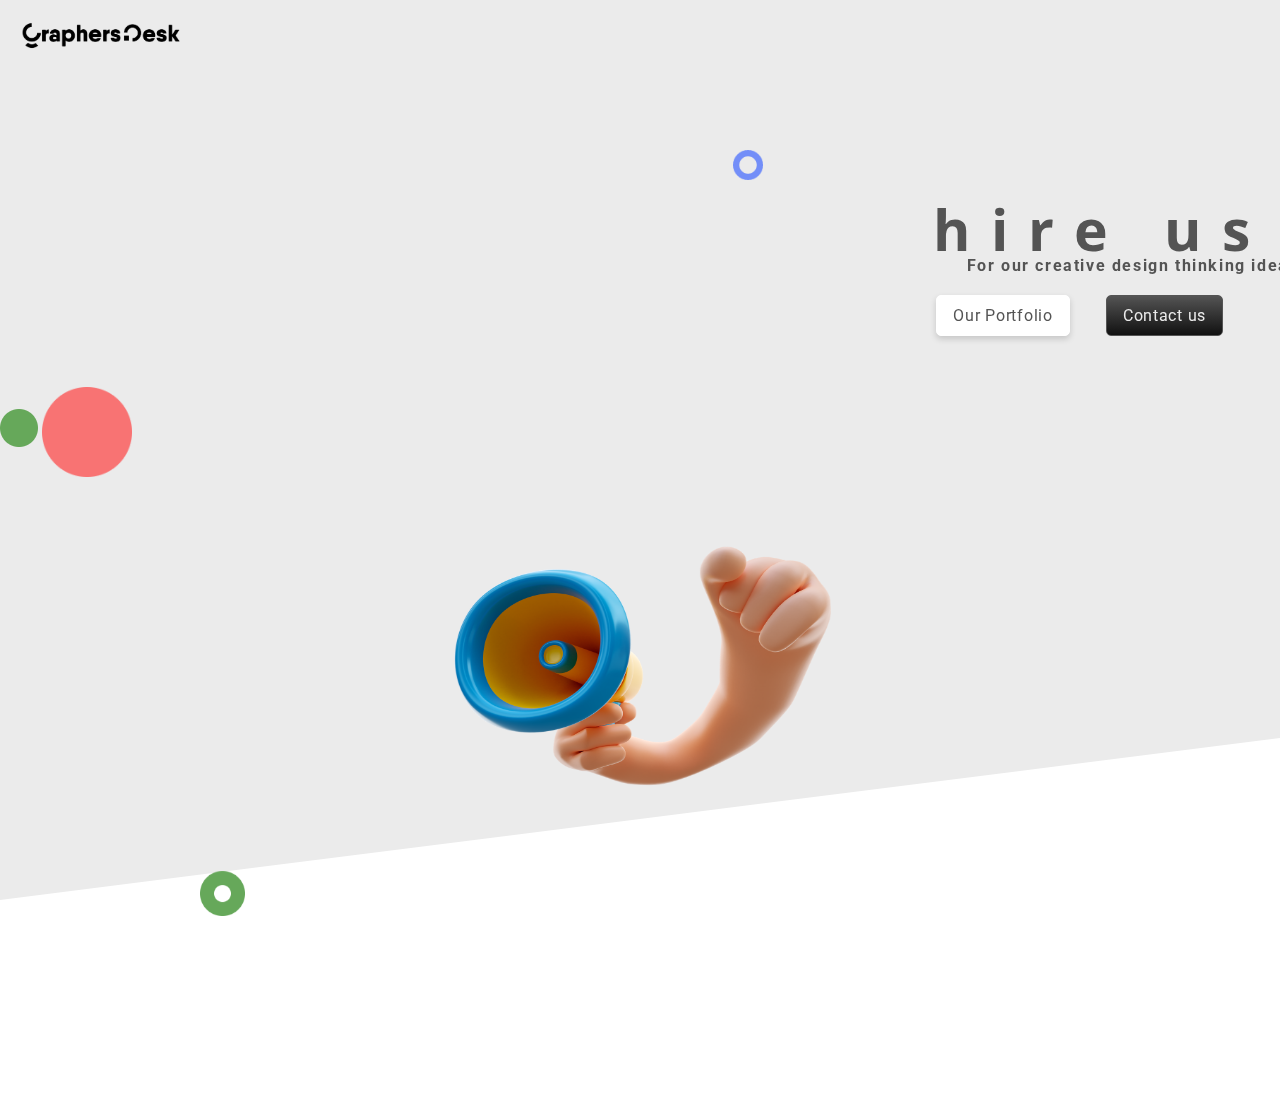
==== home page/index.html @ 50347dc6 "second commit" ====
<!DOCTYPE html>
<html lang="en">

<head>
  <meta charset="UTF-8">
  <meta http-equiv="X-UA-Compatible" content="IE=edge">
  <meta name="viewport" content="width=device-width, initial-scale=1.0, shrink-to-fit=no">
  <!-- Bootstrap CSS -->
  <link href="https://cdn.jsdelivr.net/npm/bootstrap@5.0.2/dist/css/bootstrap.min.css" rel="stylesheet"
    integrity="sha384-EVSTQN3/azprG1Anm3QDgpJLIm9Nao0Yz1ztcQTwFspd3yD65VohhpuuCOmLASjC" crossorigin="anonymous">

  <!-- AOS Cdn link -->

  <link rel="stylesheet" href="https://unpkg.com/aos@next/dist/aos.css" />
  <!-- custom css -->
  <link rel="stylesheet" href="style.css">
  <title>Document</title>
</head>

<body>
  <section id="banner" class="banner_class">
    <div class="container-fluid margin-logo" data-aos="flip-down" data-aos-delay="1000">
      <div class="row ">
        <div class="col grapherdesklogo">
          <img src="images/graphersdesk-logo-v1-TEXT.png" alt="graphersdesk-logo">
        </div>
      </div>
    </div>
    <div class="container-fluid" data-aos="zoom-out-up">
      <div class="row">
        <div class="col-md-6 order-md-1  t">
          <div class=" Ellipse">
            <img class="image-Ellipse" src="images/Ellipse 19.png" alt="images/Ellipse">
          </div>
          <div class="hire">
            <h2 class="text-uppercase content-1 ">hire us</h2>
          </div>
          <br>
          <div class="creative">
            <h4 class="content-2 hire">For our creative design thinking ideas.</h4>
          </div>
          <div class="main-btn ">
            <a class="main-btn-1" href="#">our portfolio</a>
            <a class="main-btn-2" href="#">Contact us</a>
          </div>
        </div>
        <div class="col-md-6 order-md-2  t">
          <div class="row">
            <div class="col-md-3">
              <img class="Ellipse-17" src="images/Ellipse 17.png" alt="images/Ellipse 17">
              <img class="Ellipse-9" src="images/Ellipse 9.png" alt="images/Ellipse 9">
            </div>
            <div class="col-md-6 megaphone" data-aos="fade-left" data-aos-delay="1000">
              <img class="image-megaphone" src="images/hand-with-megaphone@2x.png" alt="">
            </div>
            <div class="col-md-3 ">
              <div class="image-Group-8">
                <img class="group-8" src="images/Group 8@2x.png" alt="images/Group ">
              </div>
              <div class="image-Ellipse-13">
                <img class="Ellipse-131" src="images/Ellipse 13@2x.png" alt="">
              </div>
            </div>
          </div>
        </div>
      </div>
    </div>
    </div>
    </div>
    <div class="container-fluid">
      <div class="row">
        <div class="col-md-3 ">
          <div class="images-group-10">
            <img class="group-10" src="images/Group 10@2x.png" alt="">
            <!-- <img class="Ellipse-13" src="images/Ellipse 13.png" alt=""> -->
          </div>
        </div>
      </div>
    </div>
    <!-- <div class="slantdiv"></div> -->
  </section>

  <section class="setting">
    <img class="Ellipse-13" src="images/Ellipse 13.png" alt="">
  </section>


  <!-- Bootstrap Bundle with Popper -->
  <script src="https://cdn.jsdelivr.net/npm/bootstrap@5.0.2/dist/js/bootstrap.bundle.min.js"
    integrity="sha384-MrcW6ZMFYlzcLA8Nl+NtUVF0sA7MsXsP1UyJoMp4YLEuNSfAP+JcXn/tWtIaxVXM"
    crossorigin="anonymous"></script>

  <script src="https://unpkg.com/aos@next/dist/aos.js"></script>



  <script>
    AOS.init({
      offset: 120,
      delay: 0,
      duration: 1000,
      easing: 'ease',
      once: false,
      mirror: false,
      anchorPlacement: 'top-bottom',
    });
  </script>

</body>

</html>
---- home page/style.css ----
@import url('https://fonts.googleapis.com/css2?family=Open+Sans:wght@800&family=Orelega+One&display=swap');
@import url('https://fonts.googleapis.com/css2?family=Roboto&display=swap');

* {
  margin: 0;
  padding: 0;
  box-sizing: border-box;

}

#banner {
  background-color: #EBEBEB;
  width: 100%;
  height: 100vh;
  position: relative;
  clip-path: polygon(100% 0%, 100% 82%, 0 100%, 0 100%, 0 0);
}

/* for logo starts */
.grapherdesklogo {
  display: flex;
  justify-content: center;
  width: 200px;
  height: 69px;
}

.margin-logo {
  margin-bottom: 50px;
}

/* for logo ends */
.t {
  padding-top: 31px;

}

/* images css starts */

.Ellipse {
  display: flex;
  justify-content: center;
  position: relative;
  left: 108px;
}

.image-Ellipse {
  width: 30px;
  height: 30px;

}

.image-Group-8 {
  display: flex;
  justify-content: end;
  position: relative;
  left: 10px;
  bottom: 50px;
}

.group-8 {
  width: 91px;
  height: 81px;
}

.Ellipse-17 {
  width: 38px;
  height: 38px;
  position: relative;
  bottom: 30px;
}

.Ellipse-9 {
  width: 90px;
  height: 90px;
}

.megaphone {
  display: flex;
  justify-content: center;
}

.image-megaphone {
  width: 391px;
  height: 343px;
}

.Ellipse-131 {
  width: 30px;
  height: 30px;
}

.image-Ellipse-13 {
  display: flex;
  justify-content: end;
  position: relative;
  top: 166px;
  left: 17px;
}

.group-10 {
  width: 120px;
  height: 81px;
}

.images-group-10 {
  display: flex;
  justify-content: space-between;
  position: relative;
  right: 10px;
}

.Ellipse-13 {
  width: 45x;
  height: 45px;
  position: relative;
  top: 50px;

}

.setting {
  position: absolute;
  bottom: 30px;
  left: 200px;
}

/* image css ends */
.content-1 {
  font-weight: bolder;
  font-size: 57px;
  color: #545454;
  letter-spacing: 20.4px;
  font-family: 'Open Sans', sans-serif;
  padding: 10px;

}

.hire,
.creative {
  display: flex;
  justify-content: end;
  align-items: center;
}

.content-2 {
  letter-spacing: 1.6px;
  color: #545454;
  position: relative;
  bottom: 40px;
  left: 25px;
  font-family: 'Roboto', sans-serif;

}

.main-btn {
  display: flex;
  justify-content: end;
  position: relative;
  right: 57px;
  bottom: 20px;
}

.main-btn-1 {
  position: relative;
  right: 7px;
  text-transform: capitalize;
  border: 1px solid white;
  letter-spacing: 0.72px;
  padding: 10px 16px;
  text-decoration: none;
  background-color: #FFFFFF;
  color: #545454;
  font-family: 'Roboto', sans-serif;
  margin-right: 29px;
  border-radius: 5px;
  box-shadow: #00000029 0px 3px 6px;
}

.main-btn-2 {
  border: 1px solid #545454;
  letter-spacing: 0.72px;
  padding: 10px 16px;
  text-decoration: none;
  background-image: linear-gradient(#545454, #111111);
  color: #EBEBEB;
  border-radius: 5px;
  font-family: 'Roboto', sans-serif;
}

.main-btn-1:hover {
  color: #545454;
}

.main-btn-2:hover {
  color: #EBEBEB;
}

/* .slantdiv {
  width: 100%;
  height: 100vh;
  position: absolute;
  background-color: #EBEBEB;
  top: 0;
  left: 0;
  background-color: black; 
  transform: skewY(-7deg);
  transform-origin: top right;
  z-index: -1;
} */
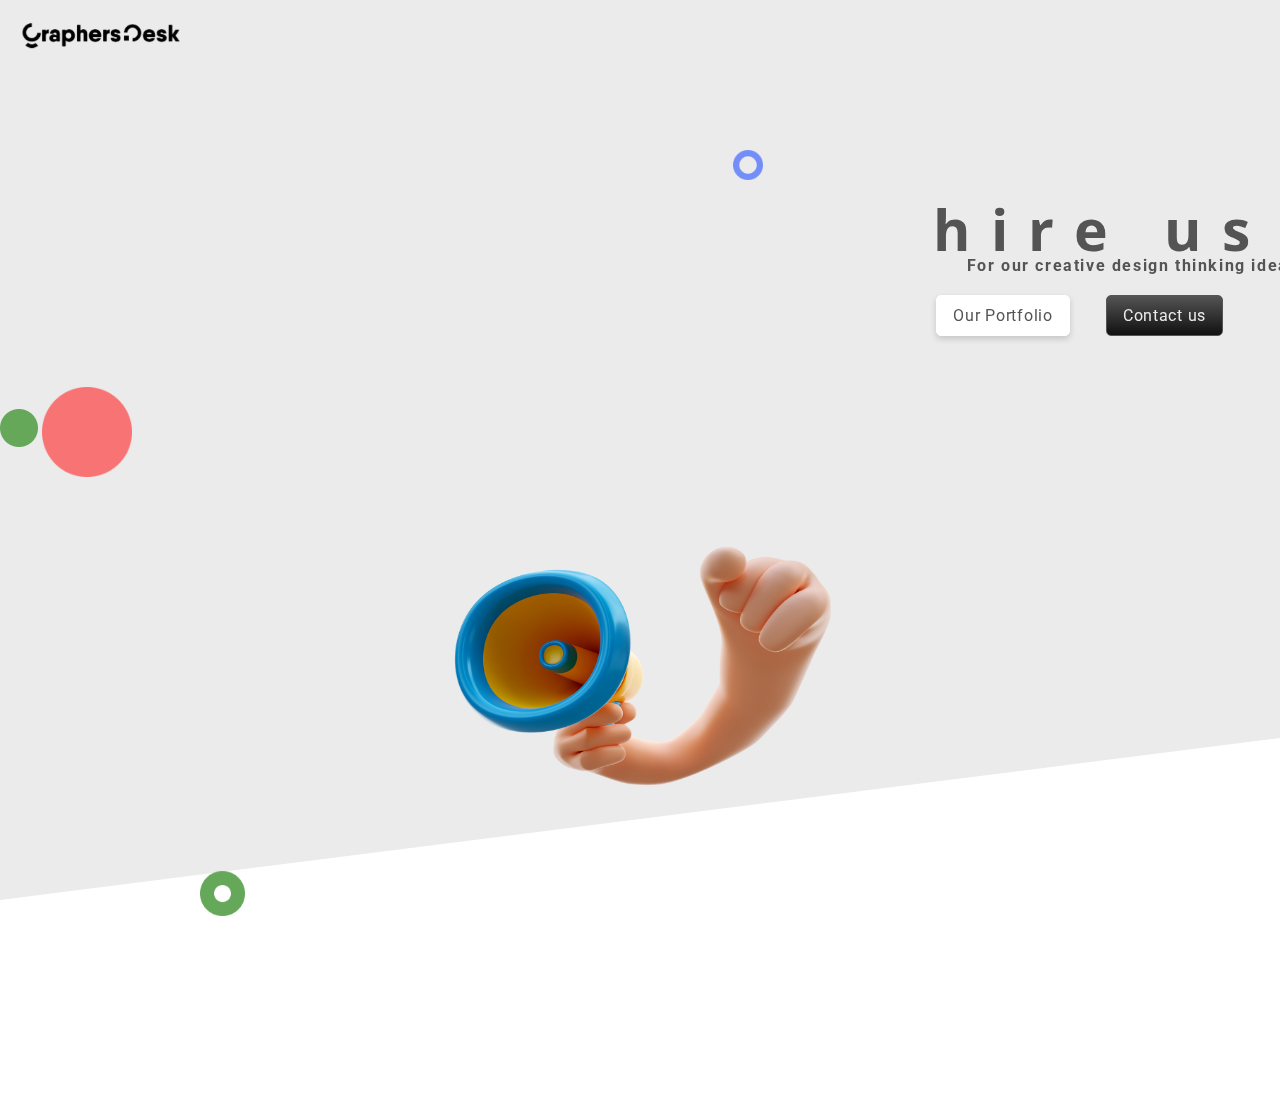
==== commit 7937df75: "for responsiveness" ====
--- a/home page/index.html
+++ b/home page/index.html
@@ -14,6 +14,7 @@
   <link rel="stylesheet" href="https://unpkg.com/aos@next/dist/aos.css" />
   <!-- custom css -->
   <link rel="stylesheet" href="style.css">
+
   <title>Document</title>
 </head>
 
@@ -29,17 +30,17 @@
     <div class="container-fluid" data-aos="zoom-out-up">
       <div class="row">
         <div class="col-md-6 order-md-1  t">
-          <div class=" Ellipse">
+          <div class=" Ellipse media-1">
             <img class="image-Ellipse" src="images/Ellipse 19.png" alt="images/Ellipse">
           </div>
-          <div class="hire">
+          <div class="hire media-1">
             <h2 class="text-uppercase content-1 ">hire us</h2>
           </div>
           <br>
-          <div class="creative">
+          <div class="creative media-1">
             <h4 class="content-2 hire">For our creative design thinking ideas.</h4>
           </div>
-          <div class="main-btn ">
+          <div class="main-btn media-1 ">
             <a class="main-btn-1" href="#">our portfolio</a>
             <a class="main-btn-2" href="#">Contact us</a>
           </div>
@@ -84,6 +85,52 @@
     <img class="Ellipse-13" src="images/Ellipse 13.png" alt="">
   </section>
 
+  <!-- for responsiveness -->
+
+  <section id="respo">
+    <div class="container-fluid margin-logo" data-aos="flip-down" data-aos-delay="1000">
+      <div class="row ">
+        <div class="col-12 grapherdesklogo-1">
+          <img class="img-fluid" src="images/graphersdesk-logo-v1-TEXT.png" alt="graphersdesk-logo">
+        </div>
+      </div>
+    </div>
+
+
+    <div class="container-fluid" data-aos="zoom-out-up">
+      <div class="row">
+        <div class="col-12 t">
+          <div class=" media-2">
+            <img class="image-Ellips img-fluid" src="images/Ellipse 19.png" alt="images/Ellipse">
+          </div>
+          <div class="media-1">
+            <h2 class="hir">HIRE US</h2>
+          </div>
+          <br>
+          <div class="media-1">
+            <h4 class="creativ">For our creative design thinking ideas.</h4>
+          </div>
+
+
+          <div class="media-1  mt-3">
+            <a class="main-btn-3 text-nowrap" href="#">our portfolio</a>
+            <a class="main-btn-4 text-nowrap" href="#">Contact us</a>
+          </div>
+        </div>
+      </div>
+    </div>
+    <div class="container-fluid media-1" data-aos="zoom-out-up">
+      <div class="row">
+        <div class="col-12">
+          <img class=" img-fluid" src="images/hand-with-megaphone@2x.png" alt="">
+        </div>
+      </div>
+    </div>
+
+  </section>
+
+
+
 
   <!-- Bootstrap Bundle with Popper -->
   <script src="https://cdn.jsdelivr.net/npm/bootstrap@5.0.2/dist/js/bootstrap.bundle.min.js"
@@ -91,7 +138,6 @@
     crossorigin="anonymous"></script>
 
   <script src="https://unpkg.com/aos@next/dist/aos.js"></script>
-
 
 
   <script>
@@ -104,7 +150,9 @@
       mirror: false,
       anchorPlacement: 'top-bottom',
     });
+
   </script>
+
 
 </body>
 
--- a/home page/style.css
+++ b/home page/style.css
@@ -205,4 +205,107 @@
   transform: skewY(-7deg);
   transform-origin: top right;
   z-index: -1;
-} */ +} */
+
+
+/* for hiding mobile view in bigger screen starts */
+@media only screen and (min-width: 1281px) {
+  #respo {
+    display: none;
+  }
+}
+
+@media only screen and (min-width: 768px) {
+  #respo {
+    display: none;
+  }
+}
+
+@media only screen and (min-width: 1024px) {
+  #respo {
+    display: none;
+  }
+}
+
+/* for hiding mobile view in bigger screen ends */
+@media only screen and (max-width: 768px) {
+  #banner {
+    display: none;
+  }
+
+  .setting {
+    display: none;
+  }
+
+  #respo {
+    background-color: #EBEBEB;
+    width: 100%;
+    height: 100vh;
+  }
+
+  .image-Ellips {
+    width: 10vw;
+  }
+
+  .media-2 {
+    display: flex;
+    justify-content: end;
+  }
+
+  .grapherdesklogo-1 {
+    display: flex;
+    justify-content: center;
+    height: 69px;
+  }
+
+  .media-1 {
+    display: flex;
+    justify-content: center;
+  }
+
+  .hir {
+    font-size: 10vw;
+    font-weight: bolder;
+    color: #545454;
+    font-family: 'Open Sans', sans-serif;
+    /* padding: 10px; */
+  }
+
+  .creativ {
+    font-size: 5vw;
+    color: #545454;
+    font-family: 'Roboto', sans-serif;
+  }
+.main-btn-3{
+  text-transform: capitalize;
+  border: 1px solid white;
+  letter-spacing: 0.72px;
+  padding: 10px 16px;
+  text-decoration: none;
+  background-color: #FFFFFF;
+  color: #545454;
+  font-family: 'Roboto', sans-serif;
+  /* margin-right: 29px;*/
+  border-radius: 5px; 
+  box-shadow: #00000029 0px 3px 6px;
+  font-size: 5vw;
+}
+.main-btn-4{
+  border: 1px solid #545454;
+  letter-spacing: 0.72px;
+  padding: 10px 16px;
+  text-decoration: none;
+  background-image: linear-gradient(#545454, #111111);
+  color: #EBEBEB;
+  border-radius: 5px;
+  font-family: 'Roboto', sans-serif;
+  font-size: 5vw;
+}
+.main-btn-3:hover {
+  color: #545454;
+}
+
+.main-btn-4:hover {
+  color: #EBEBEB;
+}
+}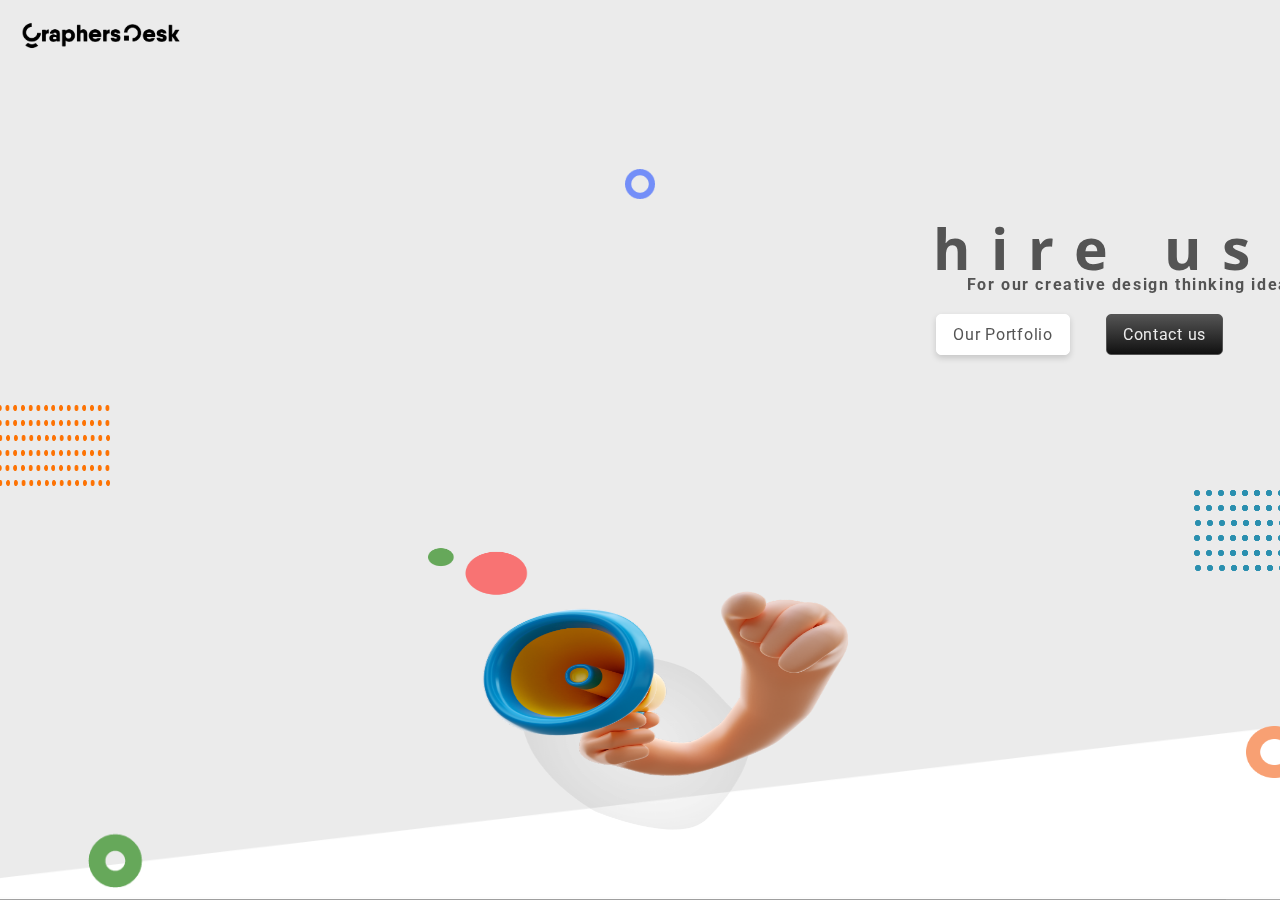
==== commit cca5b562: "error fixing" ====
--- a/home page/index.html
+++ b/home page/index.html
@@ -22,114 +22,164 @@
   <section id="banner" class="banner_class">
     <div class="container-fluid margin-logo" data-aos="flip-down" data-aos-delay="1000">
       <div class="row ">
-        <div class="col grapherdesklogo">
+        <div class="col grapherdesklogo bor">
           <img src="images/graphersdesk-logo-v1-TEXT.png" alt="graphersdesk-logo">
         </div>
       </div>
     </div>
     <div class="container-fluid" data-aos="zoom-out-up">
-      <div class="row">
-        <div class="col-md-6 order-md-1  t">
-          <div class=" Ellipse media-1">
-            <img class="image-Ellipse" src="images/Ellipse 19.png" alt="images/Ellipse">
-          </div>
-          <div class="hire media-1">
-            <h2 class="text-uppercase content-1 ">hire us</h2>
-          </div>
-          <br>
-          <div class="creative media-1">
-            <h4 class="content-2 hire">For our creative design thinking ideas.</h4>
-          </div>
-          <div class="main-btn media-1 ">
-            <a class="main-btn-1" href="#">our portfolio</a>
-            <a class="main-btn-2" href="#">Contact us</a>
-          </div>
-        </div>
-        <div class="col-md-6 order-md-2  t">
-          <div class="row">
-            <div class="col-md-3">
-              <img class="Ellipse-17" src="images/Ellipse 17.png" alt="images/Ellipse 17">
-              <img class="Ellipse-9" src="images/Ellipse 9.png" alt="images/Ellipse 9">
-            </div>
-            <div class="col-md-6 megaphone" data-aos="fade-left" data-aos-delay="1000">
-              <img class="image-megaphone" src="images/hand-with-megaphone@2x.png" alt="">
-            </div>
-            <div class="col-md-3 ">
+      <div class="row bb">
+        <div class="col-sm-7 bor">
+          <div class="row">
+            <div class="col-sm-6 margin bor">
+            </div>
+            <div class="col-sm-6 margin bor">
+              <div class=" Ellipse media-1">
+                <img class="image-Ellipse img-fluid" src="images/Ellipse 19.png" alt="images/Ellipse">
+              </div>
+            </div>
+          </div>
+          
+          <div class="row">
+            <div class="col-sm-12 bor">
+              <div class="media-10">
+                <div class="hire media-1">
+                  <h2 class="text-uppercase content-1 ">hire us</h2>
+                </div>
+              </div>
+              <br>
+              <div class="media-10">
+                <div class="creative media-1">
+                  <h4 class="content-2 hire">For our creative design thinking ideas.</h4>
+                </div>
+              </div>
+              <div class="media-10">
+                <div class="main-btn media-1 ">
+                  <a class="main-btn-1" href="#">our portfolio</a>
+                  <a class="main-btn-2" href="#">Contact us</a>
+                </div>
+              </div>
+            </div>
+          </div>
+          <div class="row">
+            <div class="col-sm-12 images-group-10">
+              <img class="group-10" src="images/Group 10@2x.png" alt="">
+            </div>
+          </div>
+        </div>
+        <div class="col-sm-5  bor">
+          <div class="row">
+            <div class="col-12 bor">
               <div class="image-Group-8">
-                <img class="group-8" src="images/Group 8@2x.png" alt="images/Group ">
-              </div>
+                <img class="group-8 img-fluid" src="images/Group 8.png" alt="images/Group ">
+              </div>
+            </div>
+          </div>
+          <div class="row">
+            <div class="col-12 bor">
+              <div class="megaphone " data-aos="fade-left" data-aos-delay="1000">
+                <img class="image-megaphone img-fluid" src="images/Group 109@2x.png" alt="">
+              </div>
+            </div>
+          </div>
+          <div class="row">
+            <div class="col-12 bor">
               <div class="image-Ellipse-13">
-                <img class="Ellipse-131" src="images/Ellipse 13@2x.png" alt="">
-              </div>
-            </div>
-          </div>
-        </div>
-      </div>
-    </div>
-    </div>
-    </div>
-    <div class="container-fluid">
-      <div class="row">
-        <div class="col-md-3 ">
-          <div class="images-group-10">
-            <img class="group-10" src="images/Group 10@2x.png" alt="">
-            <!-- <img class="Ellipse-13" src="images/Ellipse 13.png" alt=""> -->
-          </div>
-        </div>
-      </div>
-    </div>
-    <!-- <div class="slantdiv"></div> -->
+                <img class="Ellipse-131 img-fluid" src="images/Ellipse 11@2x.png" alt="">
+              </div>
+            </div>
+          </div>
+        </div>
+      </div>
+    </div>
+    <div class="container-fluid" >
+      <div class="row bor">
+        <div class="col-12">
+          <!-- <img class="img-fluid-1" src="images\Path 1@2x66.png" alt="images/Path"> -->
+        </div>
+      </div>
+    </div>
+
   </section>
 
-  <section class="setting">
-    <img class="Ellipse-13" src="images/Ellipse 13.png" alt="">
-  </section>
+
 
   <!-- for responsiveness -->
 
   <section id="respo">
-    <div class="container-fluid margin-logo" data-aos="flip-down" data-aos-delay="1000">
+
+    <!-- graphers logo -->
+    <div class="container-fluid margin-logo" data-aos="flip-down" data-aos-delay="400">
       <div class="row ">
         <div class="col-12 grapherdesklogo-1">
           <img class="img-fluid" src="images/graphersdesk-logo-v1-TEXT.png" alt="graphersdesk-logo">
         </div>
       </div>
     </div>
-
-
+    <!-- logo ends -->
+
+    <div class="container-fluid blue-circle" data-aos="zoom-out-up">
+      <div class="row">
+        <div class="col-6 media-2">
+          <img class="image-Ellips img-fluid" src="images/Ellipse 19.png" alt="images/Ellipse">
+        </div>
+        <div class="col-6 media-1">
+          <img class="grou-8" src="images/Group 8@22x.png" alt="">
+        </div>
+      </div>
+    </div>
+    <div class="container-fluid mt-3" data-aos="zoom-out-up">
+      <div class="row">
+        <div class="col-12">
+          <div class="media-3">
+            <h2 class="hir">HIRE US</h2>
+          </div>
+          <div class="media-3">
+            <h4 class="creativ">For our creative design thinking ideas.</h4>
+          </div>
+        </div>
+      </div>
+    </div>
     <div class="container-fluid" data-aos="zoom-out-up">
       <div class="row">
-        <div class="col-12 t">
-          <div class=" media-2">
-            <img class="image-Ellips img-fluid" src="images/Ellipse 19.png" alt="images/Ellipse">
-          </div>
-          <div class="media-1">
-            <h2 class="hir">HIRE US</h2>
-          </div>
-          <br>
-          <div class="media-1">
-            <h4 class="creativ">For our creative design thinking ideas.</h4>
-          </div>
-
-
-          <div class="media-1  mt-3">
-            <a class="main-btn-3 text-nowrap" href="#">our portfolio</a>
-            <a class="main-btn-4 text-nowrap" href="#">Contact us</a>
-          </div>
-        </div>
-      </div>
-    </div>
-    <div class="container-fluid media-1" data-aos="zoom-out-up">
-      <div class="row">
-        <div class="col-12">
-          <img class=" img-fluid" src="images/hand-with-megaphone@2x.png" alt="">
-        </div>
-      </div>
-    </div>
-
+        <div class="col-6 media-1 mt-3">
+          <a class="main-btn-3 text-nowrap" href="#">our portfolio</a>
+        </div>
+        <div class="col-6 media-4 mt-3">
+          <a class="main-btn-4 text-nowrap" href="#">Contact us</a>
+        </div>
+      </div>
+    </div>
+    <div class="container-fluid mt-3">
+      <div class="row">
+        <div class="col-10 media-1" data-aos="fade-left" data-aos-delay="400">
+          <img class="img-fluid" src="images/Group 109@2x.png" alt="megaphone/image">
+        </div>
+        <div class="col-2 media-2 ">
+          <div class="ellipse">
+            <img class="size" src="images/Ellipse 11@3x.png" alt="">
+          </div>
+        </div>
+      </div>
+    </div>
+    <div class="container-fluid">
+      <div class="row">
+        <div class="col-12">
+          <img class="image-size" src="images/Group 10@2x.png" alt="">
+        </div>
+      </div>
+    </div>
+    <div class="container-fluid" id="slant di">
+      <div class="row bor">
+        <div class="col-12">
+          <!-- <img class="slant-di img-fluid-1" src="images/Path 30-1.png" alt="images/Path"> -->
+        </div>
+      </div>
+    </div>
   </section>
-
-
+  
+   
+ 
 
 
   <!-- Bootstrap Bundle with Popper -->
@@ -146,7 +196,7 @@
       delay: 0,
       duration: 1000,
       easing: 'ease',
-      once: false,
+      once: true,
       mirror: false,
       anchorPlacement: 'top-bottom',
     });
--- a/home page/style.css
+++ b/home page/style.css
@@ -5,16 +5,33 @@
   margin: 0;
   padding: 0;
   box-sizing: border-box;
-
-}
+}
+
+
 
 #banner {
   background-color: #EBEBEB;
   width: 100%;
   height: 100vh;
   position: relative;
-  clip-path: polygon(100% 0%, 100% 82%, 0 100%, 0 100%, 0 0);
-}
+  overflow-x: hidden;
+  
+}
+
+.banner_class{
+  background-image: url('images/path\ 2.png');
+  background-repeat: no-repeat;
+  background-size: cover;
+  background-position: bottom;
+}
+/* .bor {
+  border: 1px solid black;
+} */
+
+/* .bb {
+  margin-top: -32px;
+  margin-bottom: -12px;
+} */
 
 /* for logo starts */
 .grapherdesklogo {
@@ -24,14 +41,16 @@
   height: 69px;
 }
 
-.margin-logo {
+/* .margin-logo {
   margin-bottom: 50px;
-}
+} */
 
 /* for logo ends */
-.t {
-  padding-top: 31px;
-
+
+.media-10 {
+  display: flex;
+  justify-content: end;
+  align-items: center;
 }
 
 /* images css starts */
@@ -39,8 +58,7 @@
 .Ellipse {
   display: flex;
   justify-content: center;
-  position: relative;
-  left: 108px;
+
 }
 
 .image-Ellipse {
@@ -49,12 +67,30 @@
 
 }
 
+#slant-div {
+  background-color: #EBEBEB;
+
+}
+
+.img-fluid-1 {
+  width: 105%;
+  height: auto;
+}
+
+.slant-div {
+  margin: 0;
+  width: 105%;
+  position: relative;
+  height: 150px;
+  right: -10px;
+}
+
 .image-Group-8 {
   display: flex;
   justify-content: end;
   position: relative;
-  left: 10px;
-  bottom: 50px;
+  top: 30px;
+  right: -5px;
 }
 
 .group-8 {
@@ -80,34 +116,39 @@
 }
 
 .image-megaphone {
-  width: 391px;
-  height: 343px;
+  /* width: 469px;
+  height: 400px; */
+  width: 425px;
+  height: 315px;
 }
 
 .Ellipse-131 {
-  width: 30px;
-  height: 30px;
-}
+  width: 57px;
+  height: 52px;
+}
+
 
 .image-Ellipse-13 {
   display: flex;
   justify-content: end;
   position: relative;
-  top: 166px;
-  left: 17px;
+  left: 23px;
+  bottom: 130px;
 }
 
 .group-10 {
   width: 120px;
   height: 81px;
+
 }
 
 .images-group-10 {
-  display: flex;
-  justify-content: space-between;
-  position: relative;
-  right: 10px;
-}
+  position: relative;
+  top: 30px;
+  left: -10px;
+
+}
+
 
 .Ellipse-13 {
   width: 45x;
@@ -117,13 +158,11 @@
 
 }
 
-.setting {
-  position: absolute;
-  bottom: 30px;
-  left: 200px;
-}
+
 
 /* image css ends */
+
+/* text css starts */
 .content-1 {
   font-weight: bolder;
   font-size: 57px;
@@ -131,14 +170,11 @@
   letter-spacing: 20.4px;
   font-family: 'Open Sans', sans-serif;
   padding: 10px;
-
-}
-
-.hire,
-.creative {
-  display: flex;
-  justify-content: end;
-  align-items: center;
+  flex-wrap: nowrap;
+}
+
+.margin {
+  margin-top: 100px;
 }
 
 .content-2 {
@@ -148,9 +184,12 @@
   bottom: 40px;
   left: 25px;
   font-family: 'Roboto', sans-serif;
-
-}
-
+  flex-wrap: nowrap;
+}
+
+/* text css ends */
+
+/* button css starts */
 .main-btn {
   display: flex;
   justify-content: end;
@@ -194,18 +233,7 @@
   color: #EBEBEB;
 }
 
-/* .slantdiv {
-  width: 100%;
-  height: 100vh;
-  position: absolute;
-  background-color: #EBEBEB;
-  top: 0;
-  left: 0;
-  background-color: black; 
-  transform: skewY(-7deg);
-  transform-origin: top right;
-  z-index: -1;
-} */
+/* button css ends */
 
 
 /* for hiding mobile view in bigger screen starts */
@@ -213,6 +241,8 @@
   #respo {
     display: none;
   }
+
+
 }
 
 @media only screen and (min-width: 768px) {
@@ -225,31 +255,100 @@
   #respo {
     display: none;
   }
-}
+
+
+}
+
+@media only screen and (min-width:578px) {
+  #respo {
+    display: none;
+  }
+
+
+}
+
+
+
+
+/* some correction in bg screen */
+@media only screen and (max-width: 810px) {
+  .content-1 {
+    font-weight: bolder;
+    font-size: 57px;
+    color: #545454;
+    letter-spacing: 10.4px;
+    font-family: 'Open Sans', sans-serif;
+    padding: 10px;
+    flex-wrap: nowrap;
+  }
+
+  .margin {
+    margin-top: 100px;
+  }
+
+  .content-2 {
+    letter-spacing: 0.6px;
+    color: #545454;
+    position: relative;
+    bottom: 40px;
+    left: 25px;
+    font-family: 'Roboto', sans-serif;
+    flex-wrap: nowrap;
+  }
+
+  .main-btn {
+    display: flex;
+    justify-content: end;
+    position: relative;
+    right: 20px;
+    bottom: 20px;
+  }
+
+}
+
+
 
 /* for hiding mobile view in bigger screen ends */
-@media only screen and (max-width: 768px) {
+
+
+/* CSS for mobile view */
+/* max-width: 528px */
+@media only screen and (max-width: 578px) {
   #banner {
     display: none;
   }
 
-  .setting {
-    display: none;
+  * {
+    margin: 0;
+    padding: 0;
+    box-sizing: border-box;
   }
 
   #respo {
     background-color: #EBEBEB;
     width: 100%;
-    height: 100vh;
-  }
-
-  .image-Ellips {
-    width: 10vw;
-  }
-
-  .media-2 {
-    display: flex;
-    justify-content: end;
+    height: 130vh;
+    overflow-x: hidden;
+    background-image: url('images/Path\ 30-1.png');
+    background-repeat: no-repeat;
+    background-size: cover;
+    background-position: bottom;
+  }
+
+  #slant-di {
+    background-color: #EBEBEB;
+    width: 100%;
+    height: 25vh;
+  }
+
+  .img-fluid-1 {
+    width: 105%;
+    height: auto;
+  }
+
+  .slant-di {
+    width: 105%;
+    height: 25vh;
   }
 
   .grapherdesklogo-1 {
@@ -258,9 +357,60 @@
     height: 69px;
   }
 
+  .size {
+    width: 40px;
+    height: 40px;
+    position: relative;
+    bottom: 75px;
+    left: 15px;
+  }
+
+  .image-size {
+    width: 150px;
+    height: 89px;
+    position: relative;
+    right: 111px
+  }
+
+  .image-Ellips {
+    width: 20px;
+    height: 20px;
+  }
+
+  .media-2 {
+    display: flex;
+    flex-direction: column-reverse;
+    align-items: flex-end;
+
+  }
+
+  .media-4 {
+    display: flex;
+    justify-content: start;
+  }
+
+  .media-3 {
+    display: flex;
+    justify-content: center;
+  }
+
   .media-1 {
     display: flex;
-    justify-content: center;
+    justify-content: end;
+  }
+
+  .media-1 img {
+    position: relative;
+    left: 13px;
+  }
+
+  .mt-3 {
+    margin-top: 3rem !important;
+  }
+
+  .grou-8 {
+    width: 74px;
+    height: 94px
   }
 
   .hir {
@@ -268,7 +418,7 @@
     font-weight: bolder;
     color: #545454;
     font-family: 'Open Sans', sans-serif;
-    /* padding: 10px; */
+
   }
 
   .creativ {
@@ -276,36 +426,41 @@
     color: #545454;
     font-family: 'Roboto', sans-serif;
   }
-.main-btn-3{
-  text-transform: capitalize;
-  border: 1px solid white;
-  letter-spacing: 0.72px;
-  padding: 10px 16px;
-  text-decoration: none;
-  background-color: #FFFFFF;
-  color: #545454;
-  font-family: 'Roboto', sans-serif;
-  /* margin-right: 29px;*/
-  border-radius: 5px; 
-  box-shadow: #00000029 0px 3px 6px;
-  font-size: 5vw;
-}
-.main-btn-4{
-  border: 1px solid #545454;
-  letter-spacing: 0.72px;
-  padding: 10px 16px;
-  text-decoration: none;
-  background-image: linear-gradient(#545454, #111111);
-  color: #EBEBEB;
-  border-radius: 5px;
-  font-family: 'Roboto', sans-serif;
-  font-size: 5vw;
-}
-.main-btn-3:hover {
-  color: #545454;
-}
-
-.main-btn-4:hover {
-  color: #EBEBEB;
-}
+
+  .main-btn-3 {
+    text-transform: capitalize;
+    border: 1px solid white;
+    letter-spacing: 0.72px;
+    padding: 10px 16px;
+    text-decoration: none;
+    background-color: #FFFFFF;
+    color: #545454;
+    font-family: 'Roboto', sans-serif;
+    margin-right: 7px;
+    border-radius: 5px;
+    box-shadow: #00000029 0px 3px 6px;
+    font-size: 5vw;
+
+  }
+
+  .main-btn-4 {
+    border: 1px solid #545454;
+    letter-spacing: 0.72px;
+    padding: 10px 25px;
+    text-decoration: none;
+    background-image: linear-gradient(#545454, #111111);
+    color: #EBEBEB;
+    border-radius: 5px;
+    font-family: 'Roboto', sans-serif;
+    font-size: 5vw;
+    margin-right: 2px;
+  }
+
+  .main-btn-3:hover {
+    color: #545454;
+  }
+
+  .main-btn-4:hover {
+    color: #EBEBEB;
+  }
 }